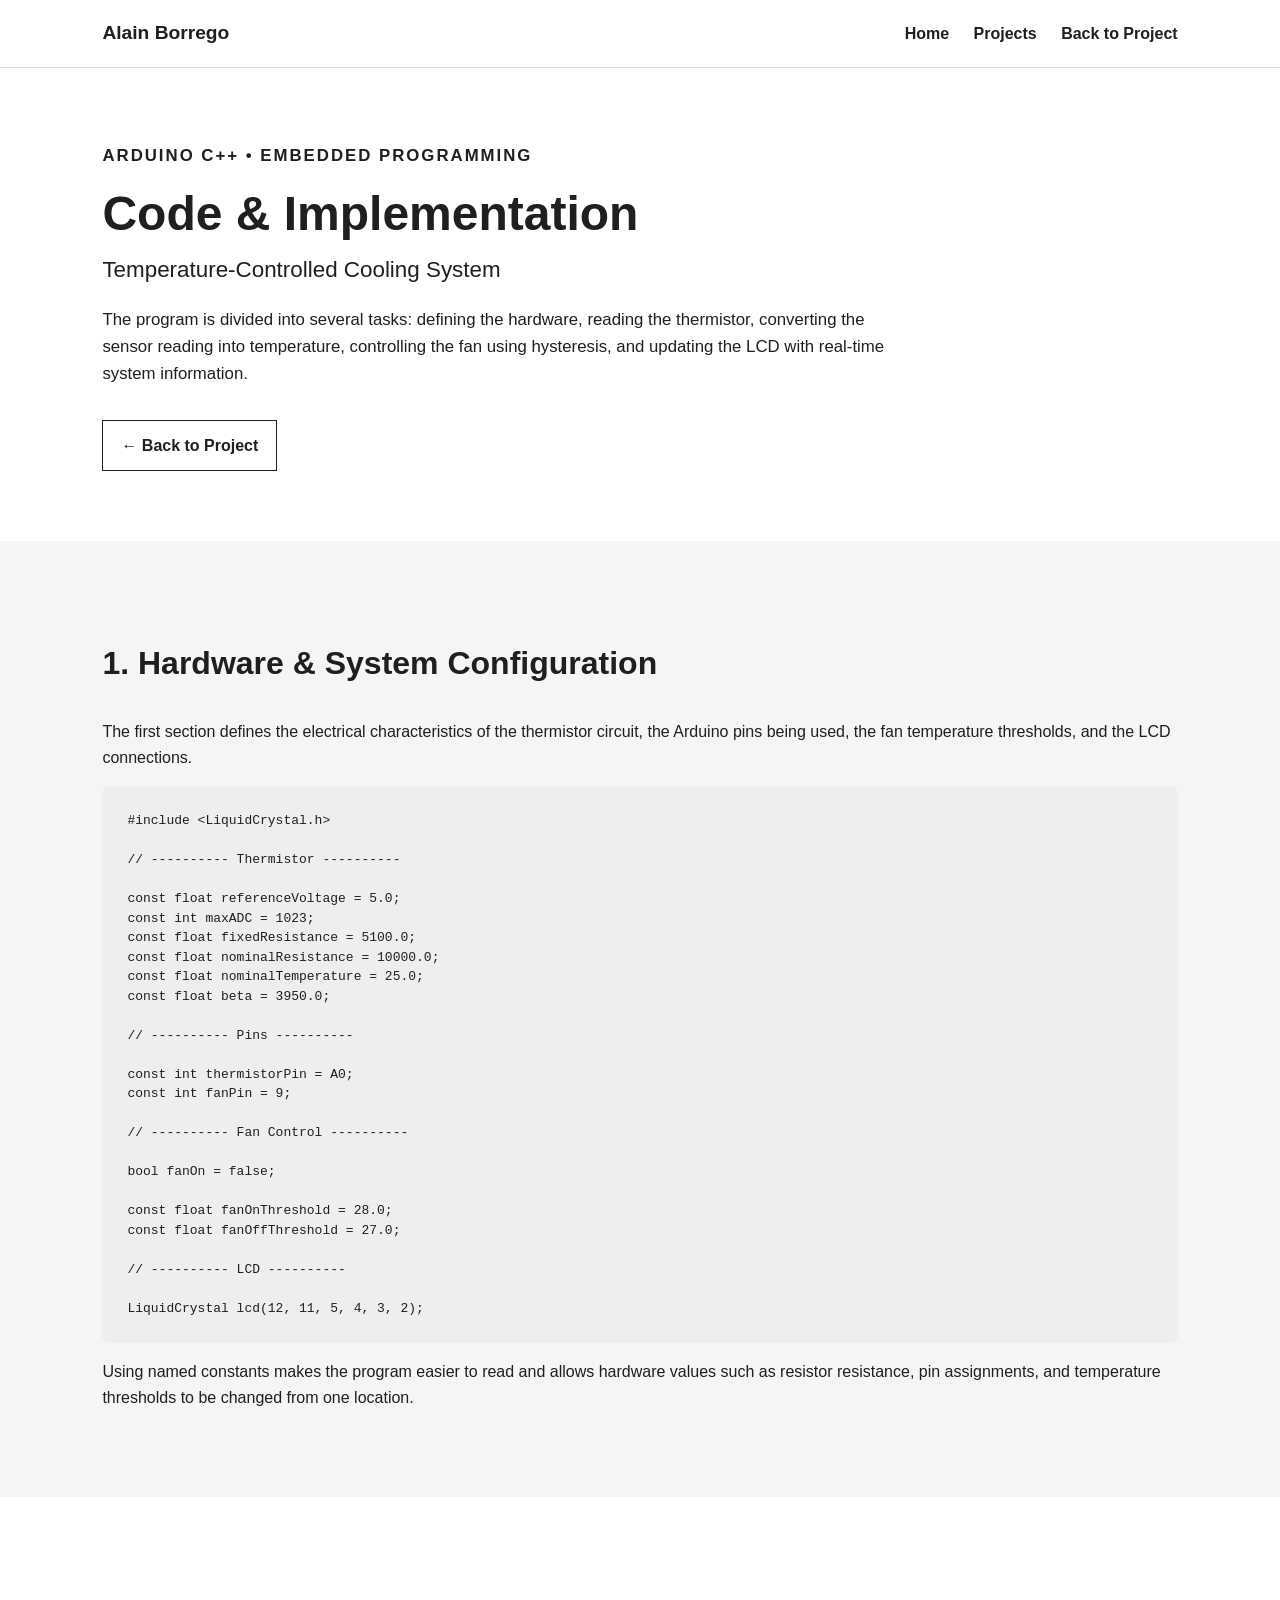
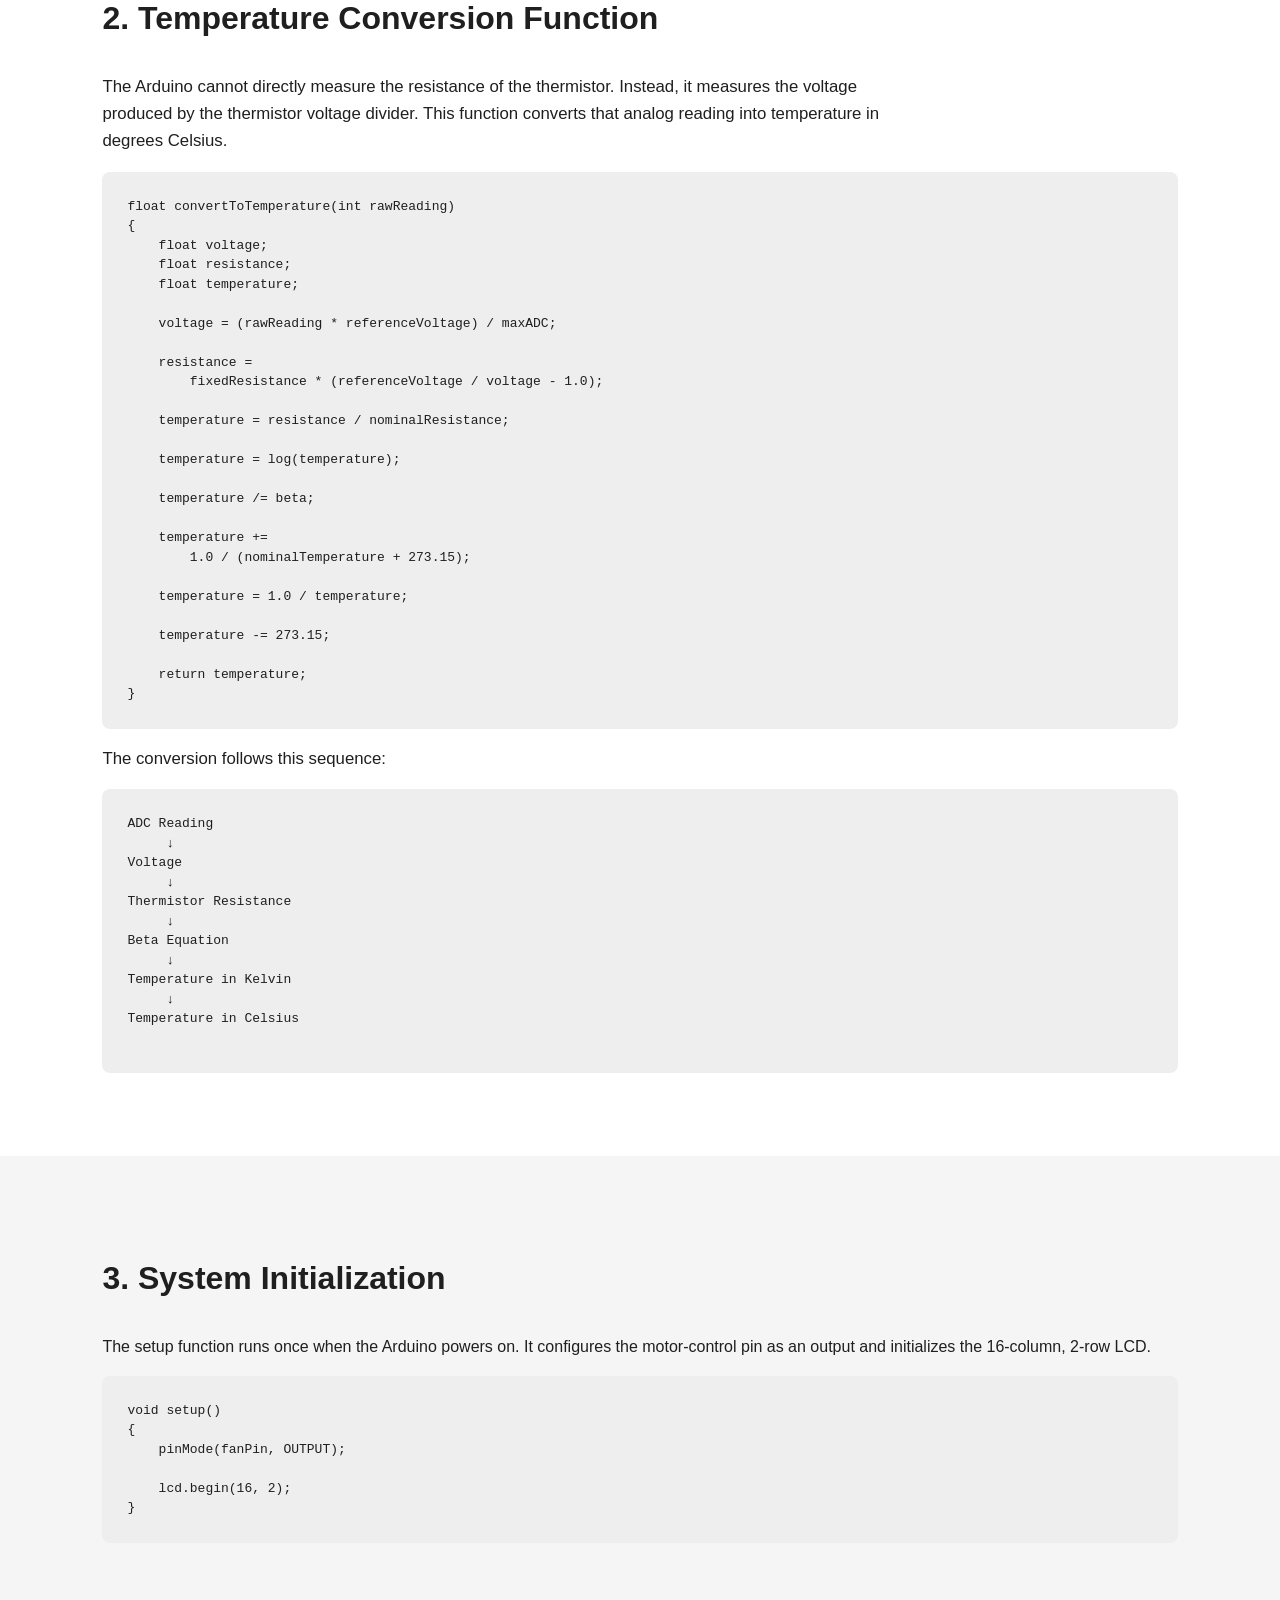
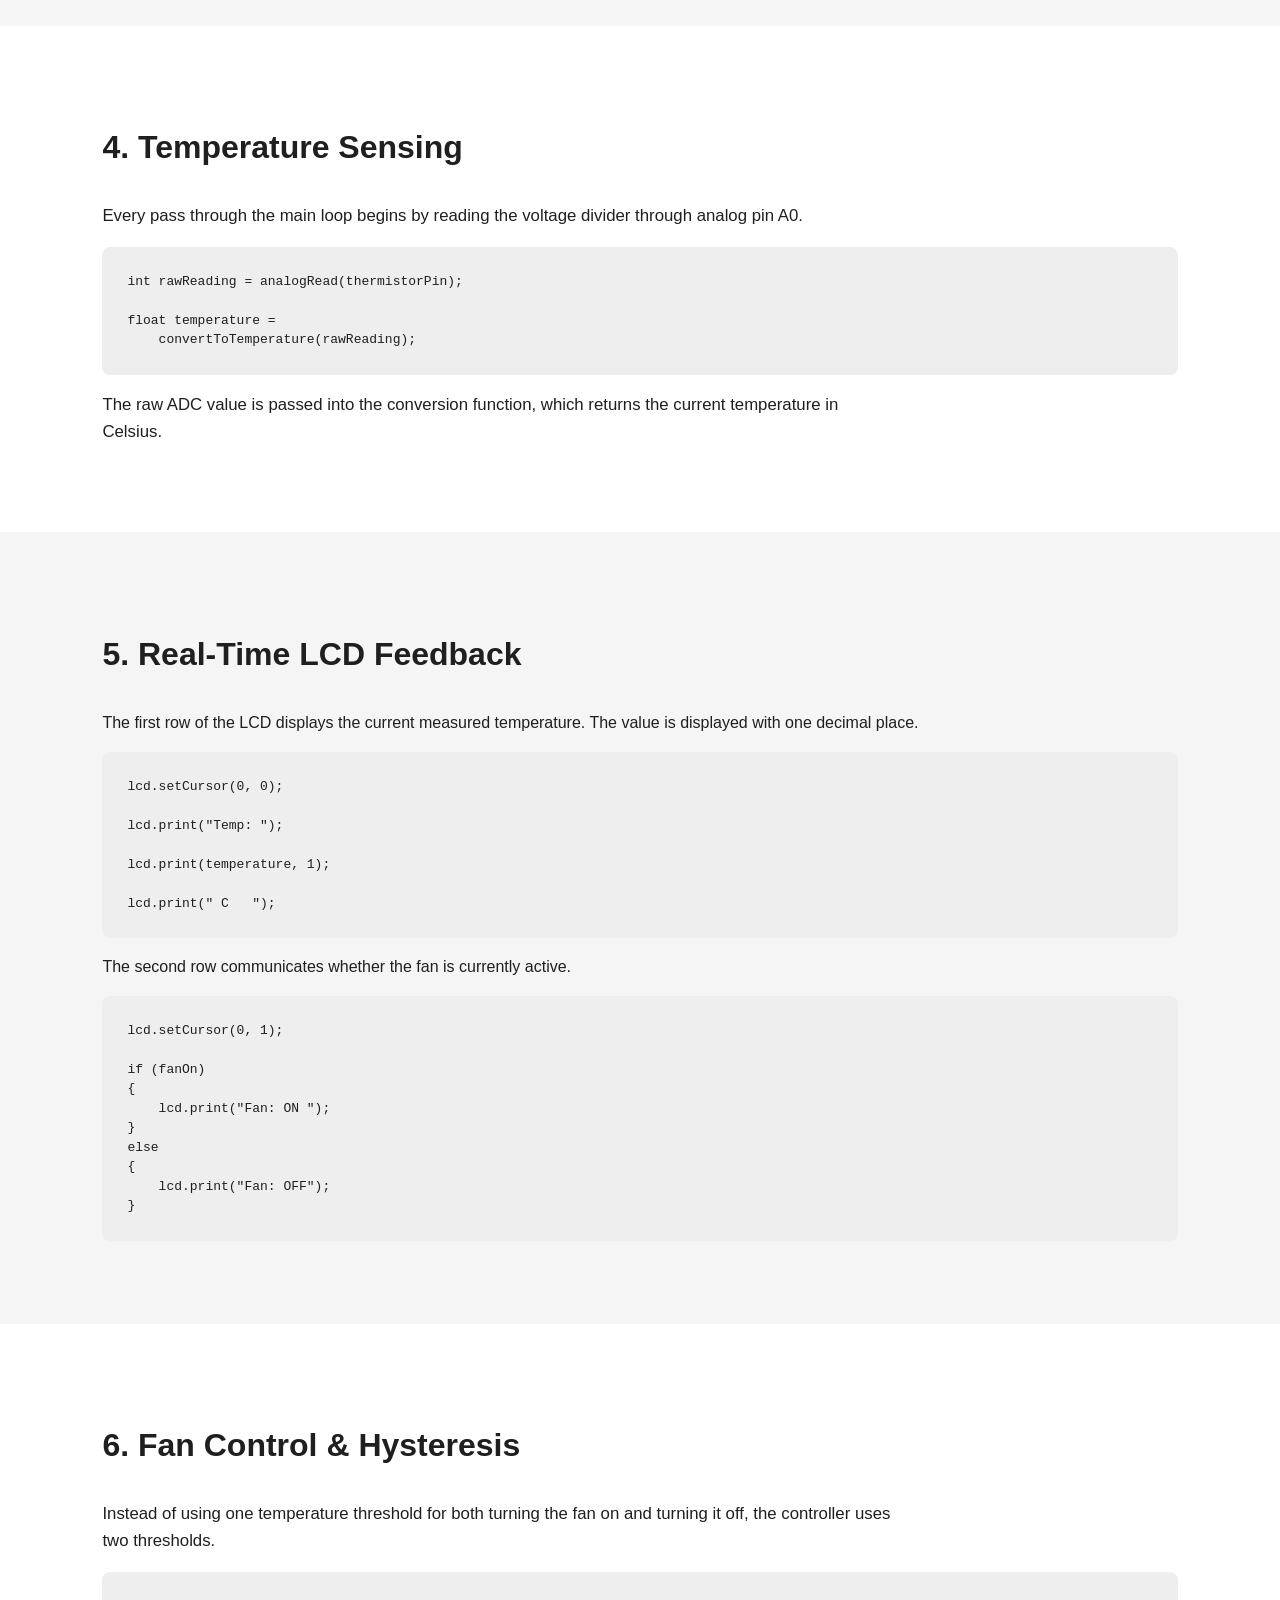
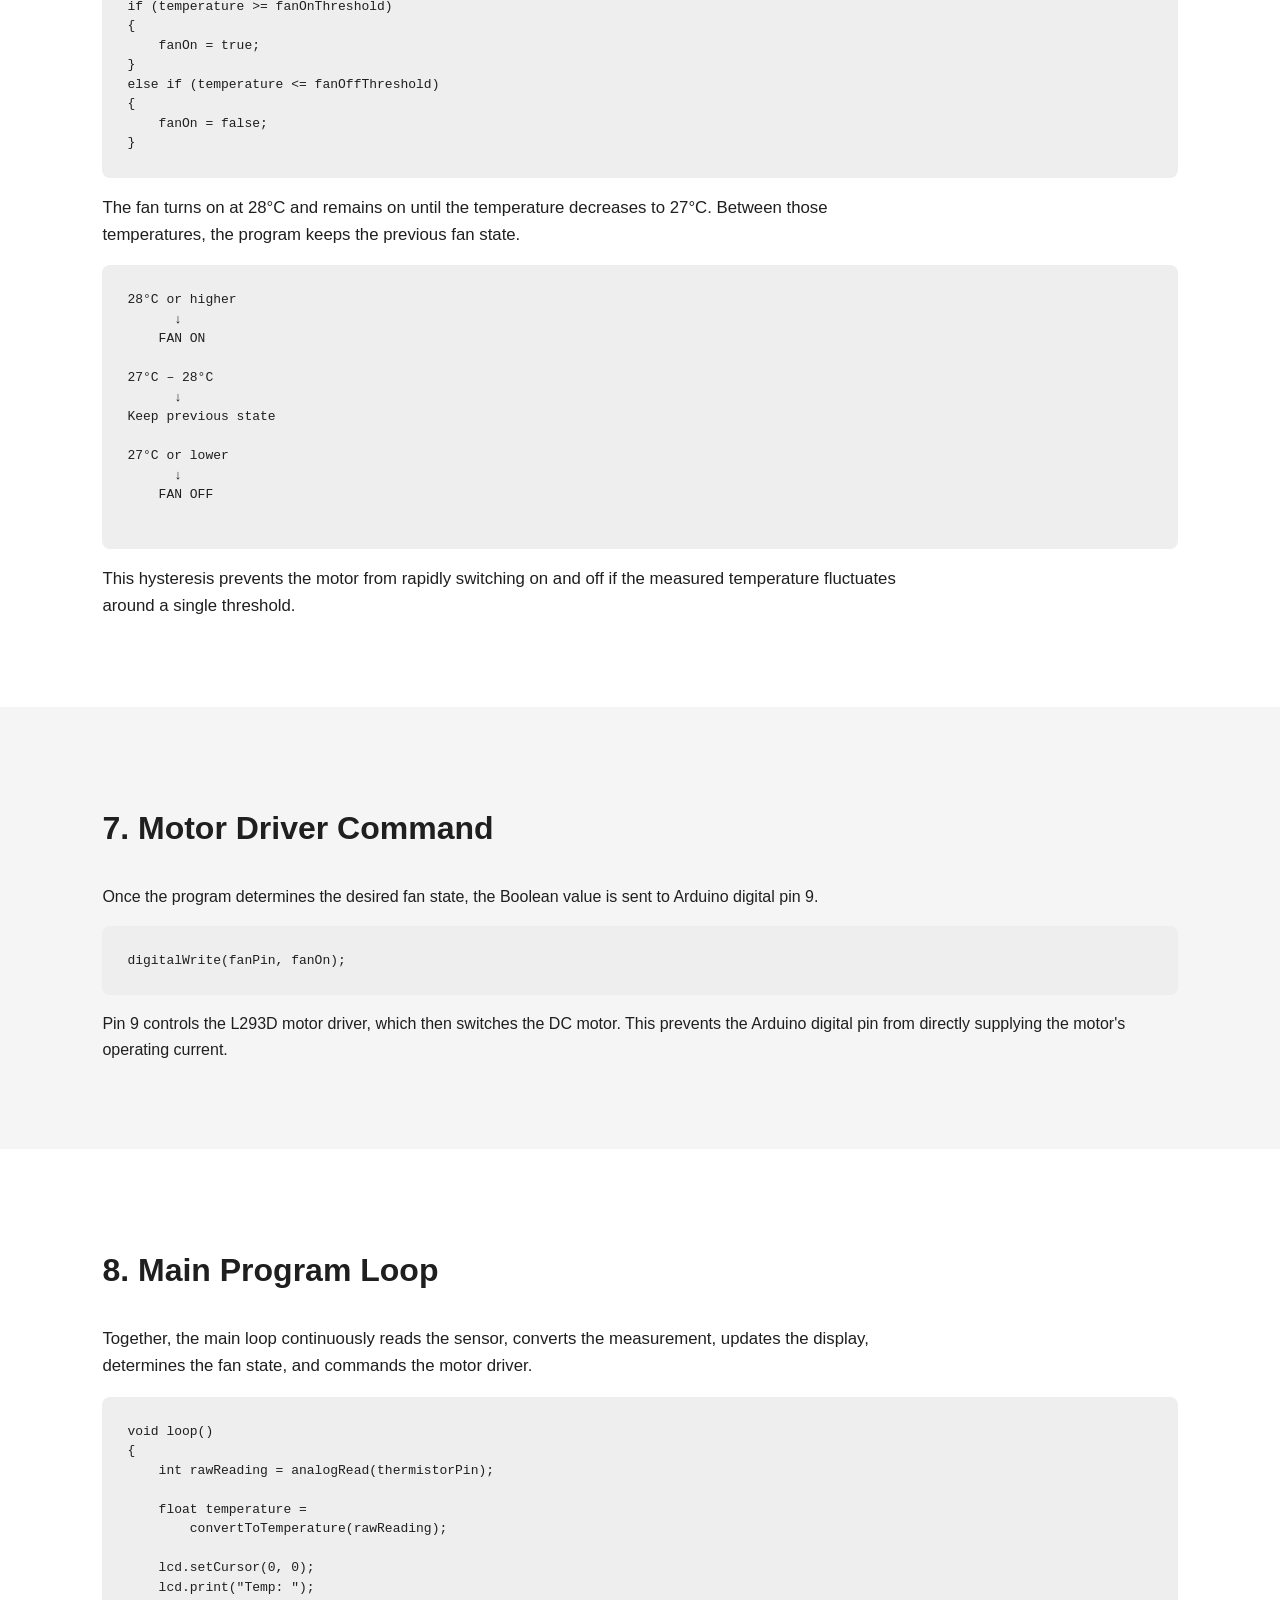
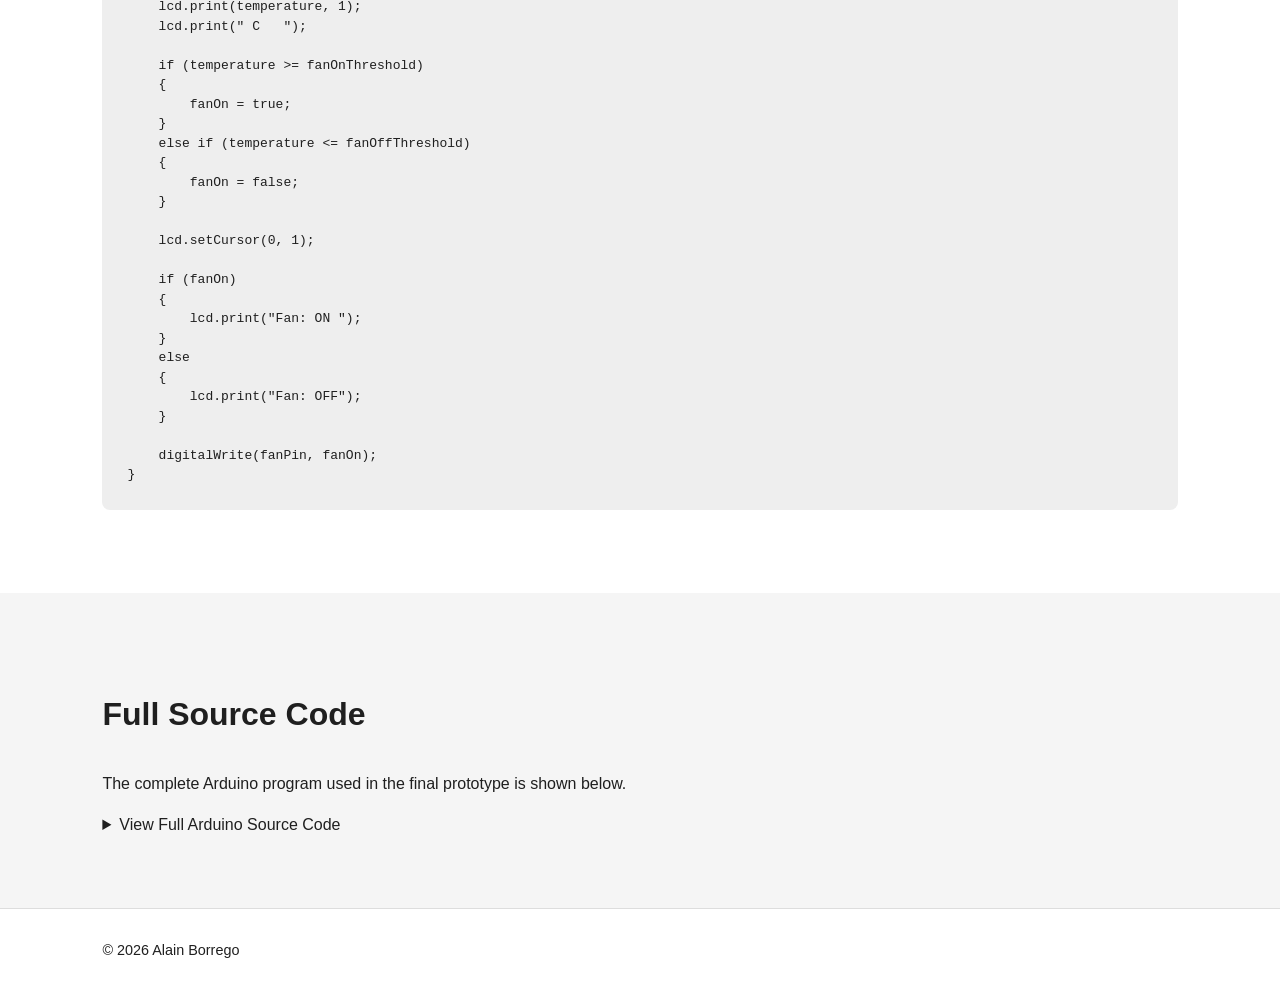
==== temperature-control-code.html @ 7221562a "Create temperature-control-code.html" ====
<!DOCTYPE html>
<html lang="en">

<head>
    <meta charset="UTF-8">
    <meta name="viewport" content="width=device-width, initial-scale=1.0">

    <title>Temperature Control Code | Alain Borrego</title>

    <link rel="stylesheet" href="style.css">
</head>

<body>

    <header>

        <h1>Alain Borrego</h1>

        <nav>
            <a href="index.html">Home</a>
            <a href="index.html#projects">Projects</a>
            <a href="temperature-control.html">Back to Project</a>
        </nav>

    </header>


    <section class="project-cover">

        <div class="cover-content">

            <p class="eyebrow">
                Arduino C++ • Embedded Programming
            </p>

            <h1>
                Code & Implementation
            </h1>

            <h2>
                Temperature-Controlled Cooling System
            </h2>

            <p>
                The program is divided into several tasks: defining the hardware,
                reading the thermistor, converting the sensor reading into temperature,
                controlling the fan using hysteresis, and updating the LCD with real-time
                system information.
            </p>

            <a class="button" href="temperature-control.html">
                ← Back to Project
            </a>

        </div>

    </section>


    <!-- HARDWARE CONFIGURATION -->

    <section>

        <h2>1. Hardware & System Configuration</h2>

        <p>
            The first section defines the electrical characteristics of the thermistor
            circuit, the Arduino pins being used, the fan temperature thresholds, and
            the LCD connections.
        </p>

        <pre><code>#include &lt;LiquidCrystal.h&gt;

// ---------- Thermistor ----------

const float referenceVoltage = 5.0;
const int maxADC = 1023;
const float fixedResistance = 5100.0;
const float nominalResistance = 10000.0;
const float nominalTemperature = 25.0;
const float beta = 3950.0;

// ---------- Pins ----------

const int thermistorPin = A0;
const int fanPin = 9;

// ---------- Fan Control ----------

bool fanOn = false;

const float fanOnThreshold = 28.0;
const float fanOffThreshold = 27.0;

// ---------- LCD ----------

LiquidCrystal lcd(12, 11, 5, 4, 3, 2);</code></pre>

        <p>
            Using named constants makes the program easier to read and allows hardware
            values such as resistor resistance, pin assignments, and temperature
            thresholds to be changed from one location.
        </p>

    </section>


    <!-- TEMPERATURE FUNCTION -->

    <section class="about">

        <h2>2. Temperature Conversion Function</h2>

        <p>
            The Arduino cannot directly measure the resistance of the thermistor.
            Instead, it measures the voltage produced by the thermistor voltage divider.
            This function converts that analog reading into temperature in degrees Celsius.
        </p>

        <pre><code>float convertToTemperature(int rawReading)
{
    float voltage;
    float resistance;
    float temperature;

    voltage = (rawReading * referenceVoltage) / maxADC;

    resistance =
        fixedResistance * (referenceVoltage / voltage - 1.0);

    temperature = resistance / nominalResistance;

    temperature = log(temperature);

    temperature /= beta;

    temperature +=
        1.0 / (nominalTemperature + 273.15);

    temperature = 1.0 / temperature;

    temperature -= 273.15;

    return temperature;
}</code></pre>

        <p>
            The conversion follows this sequence:
        </p>

        <pre>
ADC Reading
     ↓
Voltage
     ↓
Thermistor Resistance
     ↓
Beta Equation
     ↓
Temperature in Kelvin
     ↓
Temperature in Celsius
        </pre>

    </section>


    <!-- SETUP -->

    <section>

        <h2>3. System Initialization</h2>

        <p>
            The setup function runs once when the Arduino powers on. It configures
            the motor-control pin as an output and initializes the 16-column,
            2-row LCD.
        </p>

        <pre><code>void setup()
{
    pinMode(fanPin, OUTPUT);

    lcd.begin(16, 2);
}</code></pre>

    </section>


    <!-- SENSOR READING -->

    <section class="about">

        <h2>4. Temperature Sensing</h2>

        <p>
            Every pass through the main loop begins by reading the voltage divider
            through analog pin A0.
        </p>

        <pre><code>int rawReading = analogRead(thermistorPin);

float temperature =
    convertToTemperature(rawReading);</code></pre>

        <p>
            The raw ADC value is passed into the conversion function, which returns
            the current temperature in Celsius.
        </p>

    </section>


    <!-- LCD -->

    <section>

        <h2>5. Real-Time LCD Feedback</h2>

        <p>
            The first row of the LCD displays the current measured temperature.
            The value is displayed with one decimal place.
        </p>

        <pre><code>lcd.setCursor(0, 0);

lcd.print("Temp: ");

lcd.print(temperature, 1);

lcd.print(" C   ");</code></pre>

        <p>
            The second row communicates whether the fan is currently active.
        </p>

        <pre><code>lcd.setCursor(0, 1);

if (fanOn)
{
    lcd.print("Fan: ON ");
}
else
{
    lcd.print("Fan: OFF");
}</code></pre>

    </section>


    <!-- HYSTERESIS -->

    <section class="about">

        <h2>6. Fan Control & Hysteresis</h2>

        <p>
            Instead of using one temperature threshold for both turning the fan on
            and turning it off, the controller uses two thresholds.
        </p>

        <pre><code>if (temperature &gt;= fanOnThreshold)
{
    fanOn = true;
}
else if (temperature &lt;= fanOffThreshold)
{
    fanOn = false;
}</code></pre>

        <p>
            The fan turns on at 28°C and remains on until the temperature decreases
            to 27°C. Between those temperatures, the program keeps the previous fan
            state.
        </p>

        <pre>
28°C or higher
      ↓
    FAN ON

27°C – 28°C
      ↓
Keep previous state

27°C or lower
      ↓
    FAN OFF
        </pre>

        <p>
            This hysteresis prevents the motor from rapidly switching on and off if
            the measured temperature fluctuates around a single threshold.
        </p>

    </section>


    <!-- MOTOR OUTPUT -->

    <section>

        <h2>7. Motor Driver Command</h2>

        <p>
            Once the program determines the desired fan state, the Boolean value
            is sent to Arduino digital pin 9.
        </p>

        <pre><code>digitalWrite(fanPin, fanOn);</code></pre>

        <p>
            Pin 9 controls the L293D motor driver, which then switches the DC motor.
            This prevents the Arduino digital pin from directly supplying the motor's
            operating current.
        </p>

    </section>


    <!-- MAIN LOOP -->

    <section class="about">

        <h2>8. Main Program Loop</h2>

        <p>
            Together, the main loop continuously reads the sensor, converts the
            measurement, updates the display, determines the fan state, and commands
            the motor driver.
        </p>

        <pre><code>void loop()
{
    int rawReading = analogRead(thermistorPin);

    float temperature =
        convertToTemperature(rawReading);

    lcd.setCursor(0, 0);
    lcd.print("Temp: ");
    lcd.print(temperature, 1);
    lcd.print(" C   ");

    if (temperature &gt;= fanOnThreshold)
    {
        fanOn = true;
    }
    else if (temperature &lt;= fanOffThreshold)
    {
        fanOn = false;
    }

    lcd.setCursor(0, 1);

    if (fanOn)
    {
        lcd.print("Fan: ON ");
    }
    else
    {
        lcd.print("Fan: OFF");
    }

    digitalWrite(fanPin, fanOn);
}</code></pre>

    </section>


    <!-- FULL CODE -->

    <section>

        <h2>Full Source Code</h2>

        <p>
            The complete Arduino program used in the final prototype is shown below.
        </p>

        <details>

            <summary>
                View Full Arduino Source Code
            </summary>

            <pre><code>#include &lt;LiquidCrystal.h&gt;

// ---------- Thermistor ----------

const float referenceVoltage = 5.0;
const int maxADC = 1023;
const float fixedResistance = 5100.0;
const float nominalResistance = 10000.0;
const float nominalTemperature = 25.0;
const float beta = 3950.0;

// ---------- Pins ----------

const int thermistorPin = A0;
const int fanPin = 9;

// ---------- Fan Control ----------

bool fanOn = false;

const float fanOnThreshold = 28.0;
const float fanOffThreshold = 27.0;

// ---------- LCD ----------

LiquidCrystal lcd(12, 11, 5, 4, 3, 2);


// Convert thermistor reading to Celsius

float convertToTemperature(int rawReading)
{
    float voltage;
    float resistance;
    float temperature;

    // ADC reading -> voltage

    voltage =
        (rawReading * referenceVoltage) / maxADC;

    // Voltage -> thermistor resistance

    resistance =
        fixedResistance *
        (referenceVoltage / voltage - 1.0);

    // Thermistor resistance -> temperature

    temperature =
        resistance / nominalResistance;

    temperature = log(temperature);

    temperature /= beta;

    temperature +=
        1.0 /
        (nominalTemperature + 273.15);

    temperature =
        1.0 / temperature;

    temperature -= 273.15;

    return temperature;
}


void setup()
{
    pinMode(fanPin, OUTPUT);

    // 16 columns, 2 rows

    lcd.begin(16, 2);
}


void loop()
{
    // Read thermistor

    int rawReading =
        analogRead(thermistorPin);

    // Convert reading to Celsius

    float temperature =
        convertToTemperature(rawReading);

    // Display temperature

    lcd.setCursor(0, 0);

    lcd.print("Temp: ");

    lcd.print(temperature, 1);

    lcd.print(" C   ");

    // Fan control with hysteresis

    if (temperature &gt;= fanOnThreshold)
    {
        fanOn = true;
    }

    else if (temperature &lt;= fanOffThreshold)
    {
        fanOn = false;
    }

    // Display fan status

    lcd.setCursor(0, 1);

    if (fanOn)
    {
        lcd.print("Fan: ON ");
    }

    else
    {
        lcd.print("Fan: OFF");
    }

    // Actually control the fan

    digitalWrite(fanPin, fanOn);
}</code></pre>

        </details>

    </section>


    <footer>
        © 2026 Alain Borrego
    </footer>

</body>

</html>
---- style.css ----
* {
    box-sizing: border-box;
}

html {
    scroll-behavior: smooth;
}

body {
    margin: 0;
    font-family: Arial, Helvetica, sans-serif;
    background: #f5f5f5;
    color: #1f1f1f;
    line-height: 1.6;
}


/* HEADER */

header {
    background: white;
    border-bottom: 1px solid #ddd;
    padding: 18px 8%;
    display: flex;
    justify-content: space-between;
    align-items: center;
    position: sticky;
    top: 0;
    z-index: 100;
}

header h1 {
    margin: 0;
    font-size: 1.2rem;
}

nav a {
    margin-left: 20px;
    text-decoration: none;
    color: #1f1f1f;
    font-weight: 600;
}

nav a:hover {
    text-decoration: underline;
}


/* HOMEPAGE HERO */

.hero {
    min-height: 70vh;
    display: flex;
    align-items: center;
    padding: 80px 8%;
    background: white;
}

.hero-content {
    max-width: 750px;
}

.eyebrow {
    text-transform: uppercase;
    letter-spacing: 2px;
    font-size: 0.85rem;
    font-weight: 700;
}

.hero h2 {
    font-size: 3.2rem;
    margin: 10px 0;
}

.hero h3 {
    font-size: 1.5rem;
    margin: 0 0 20px;
    font-weight: 500;
}

.hero p {
    font-size: 1.1rem;
    max-width: 650px;
}


/* BUTTONS */

.button {
    display: inline-block;
    margin-top: 15px;
    margin-right: 10px;
    padding: 12px 18px;
    border: 1px solid #1f1f1f;
    text-decoration: none;
    color: #1f1f1f;
    font-weight: 700;
}

.button:hover {
    background: #1f1f1f;
    color: white;
}


/* GENERAL SECTIONS */

section {
    padding: 70px 8%;
}

section h2 {
    font-size: 2rem;
    margin-bottom: 30px;
}


/* PROJECT CARDS */

.projects-grid {
    display: grid;
    grid-template-columns: repeat(3, 1fr);
    gap: 25px;
}

.project-card {
    background: white;
    border: 1px solid #ddd;
    padding: 25px;
    min-height: 310px;
    display: flex;
    flex-direction: column;
}

.project-card h3 {
    margin-top: 0;
    font-size: 1.35rem;
}

.project-card p {
    flex-grow: 1;
}

.project-card .tech {
    font-size: 0.9rem;
    font-weight: 700;
    margin-top: 15px;
}

.project-card a {
    margin-top: 15px;
    text-decoration: none;
    font-weight: 700;
    color: #1f1f1f;
}

.project-card a:hover {
    text-decoration: underline;
}


/* ABOUT */

.about {
    background: white;
}

.about p {
    max-width: 800px;
    font-size: 1.05rem;
}


/* CONTACT */

.contact-links a {
    margin-right: 18px;
    text-decoration: none;
    color: #1f1f1f;
    font-weight: 700;
}


/* PROJECT COVER */

.project-cover {
    background: white;
    padding: 40px 8% 70px;
}

.cover-image {
    width: 100%;
    height: auto;
    max-height: 600px;
    object-fit: contain;
    border-radius: 10px;
    display: block;
}

.cover-content {
    max-width: 900px;
    margin-top: 35px;
}

.cover-content h1 {
    font-size: 3rem;
    line-height: 1.15;
    margin: 10px 0;
}

.cover-content h2 {
    font-size: 1.4rem;
    font-weight: 500;
    margin-top: 0;
    margin-bottom: 20px;
}

.cover-content p {
    font-size: 1.05rem;
    max-width: 800px;
}


/* CODE / DIAGRAM BLOCKS */

pre {
    background: #eeeeee;
    padding: 25px;
    overflow-x: auto;
    border-radius: 8px;
    line-height: 1.5;
}


/* PROJECT ACTIONS */

.project-actions {
    margin-top: 25px;
}


/* PROJECT VIDEO */

.project-video {
    width: 100%;
    max-width: 800px;
    display: block;
    margin-top: 25px;
    border-radius: 8px;
}


/* FOOTER */

footer {
    padding: 30px 8%;
    border-top: 1px solid #ddd;
    background: white;
    font-size: 0.9rem;
}


/* MOBILE */

@media (max-width: 900px) {

    .projects-grid {
        grid-template-columns: 1fr;
    }

    .hero {
        min-height: auto;
        padding-top: 60px;
        padding-bottom: 60px;
    }

    .hero h2 {
        font-size: 2.4rem;
    }

    header {
        flex-direction: column;
        align-items: flex-start;
    }

    nav {
        margin-top: 10px;
    }

    nav a {
        margin-left: 0;
        margin-right: 15px;
    }

    .cover-content h1 {
        font-size: 2.3rem;
    }
}
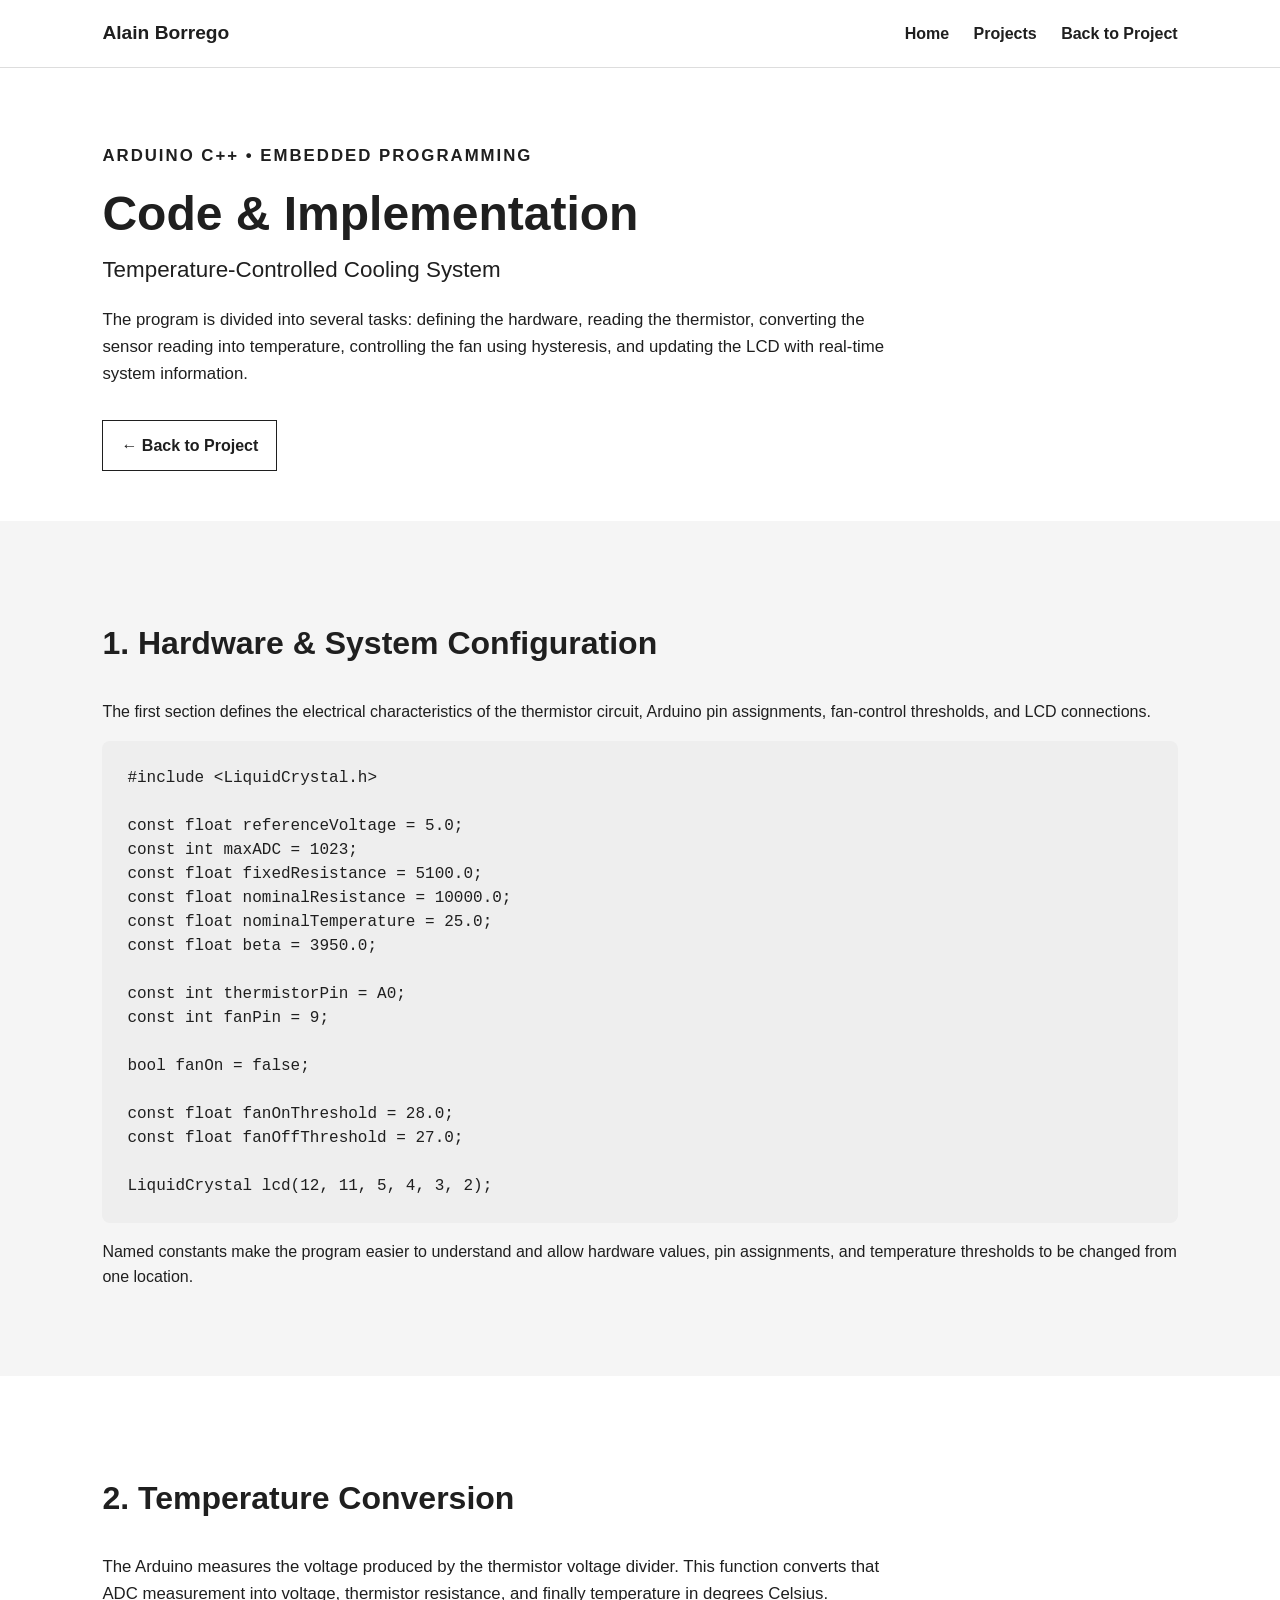
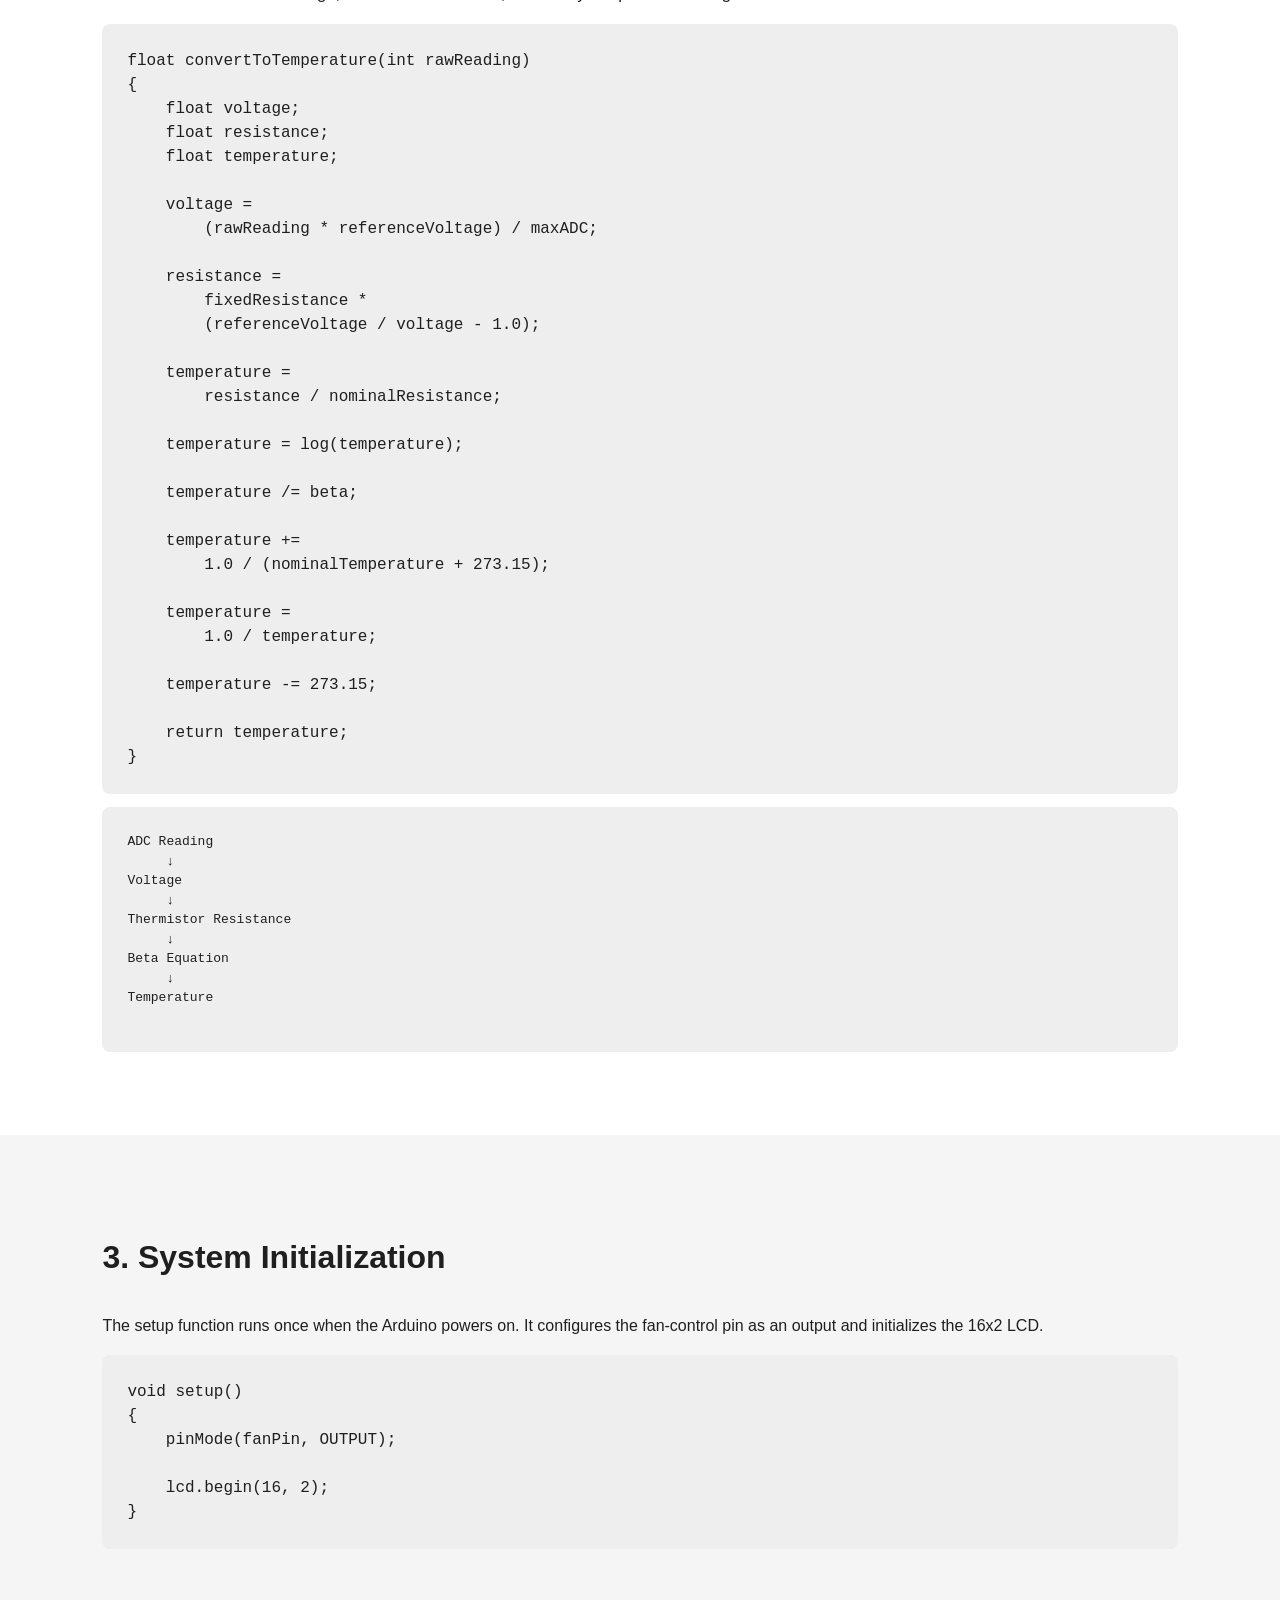
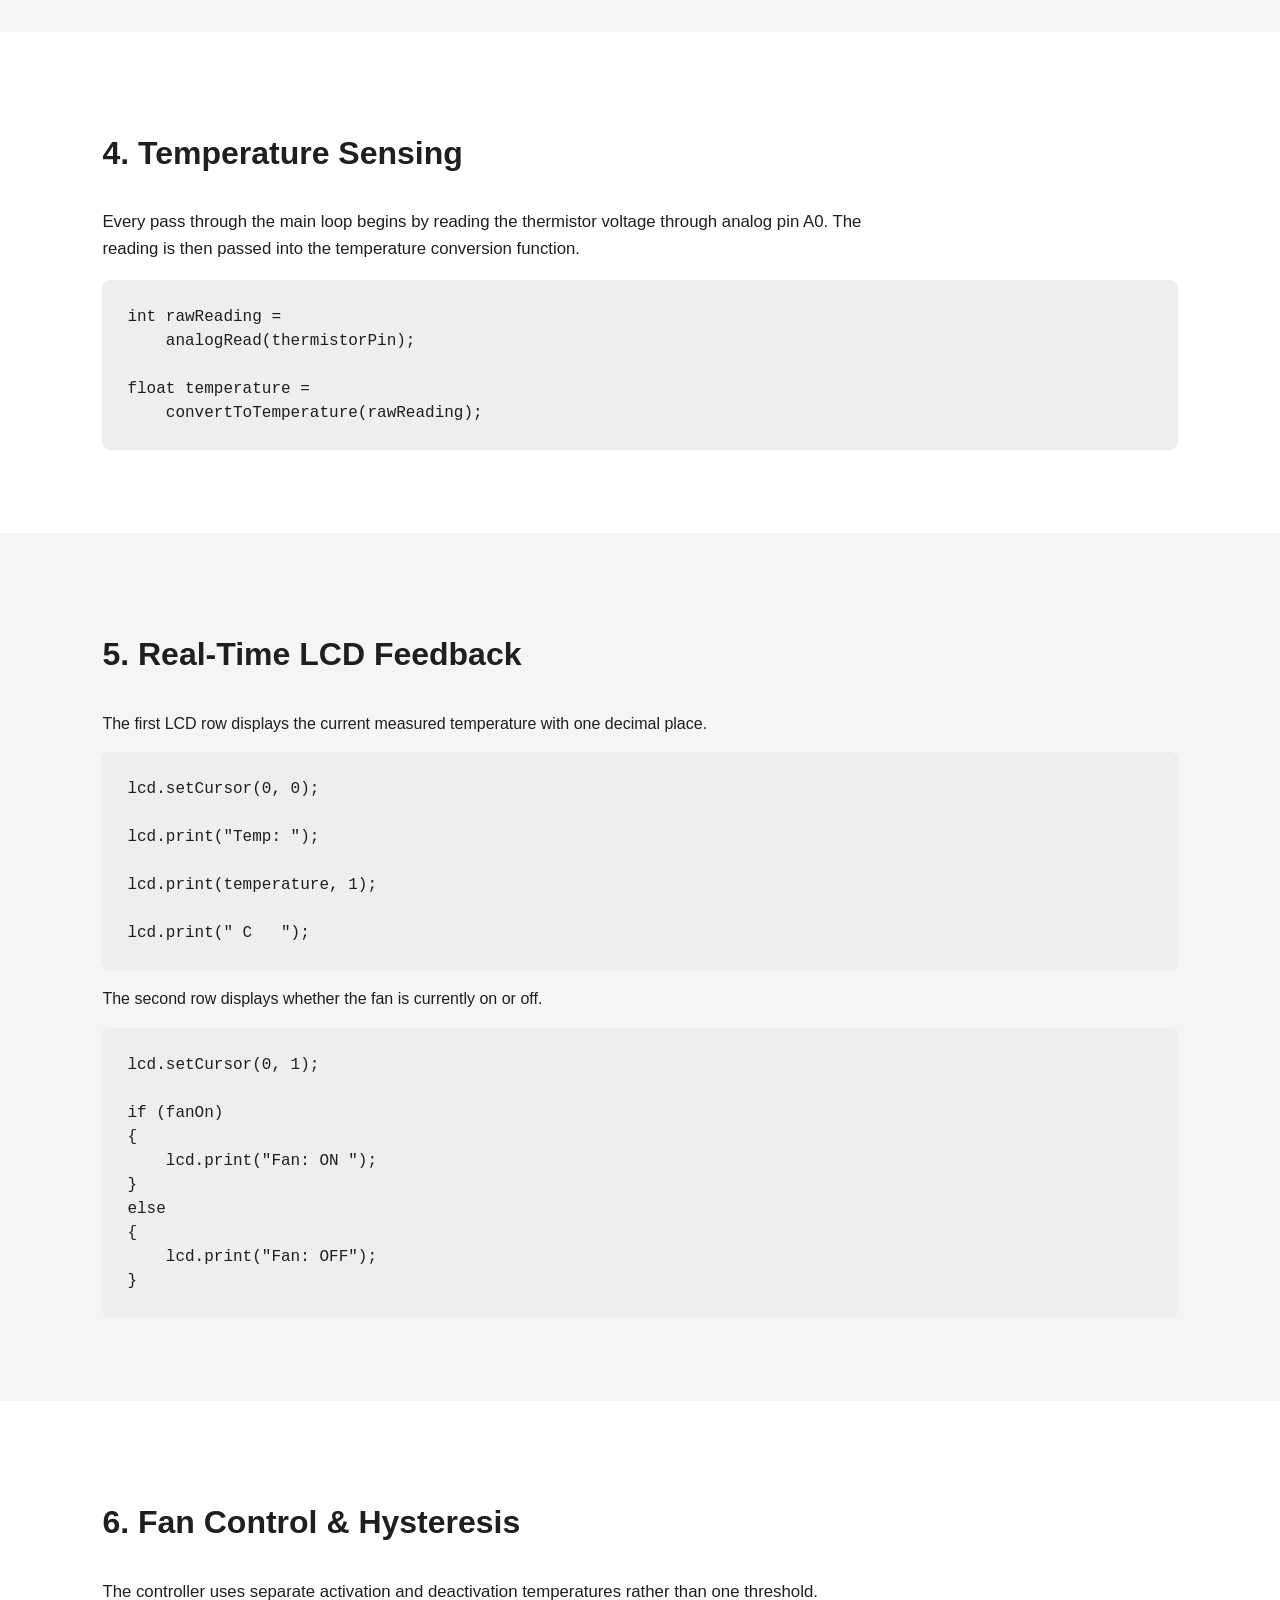
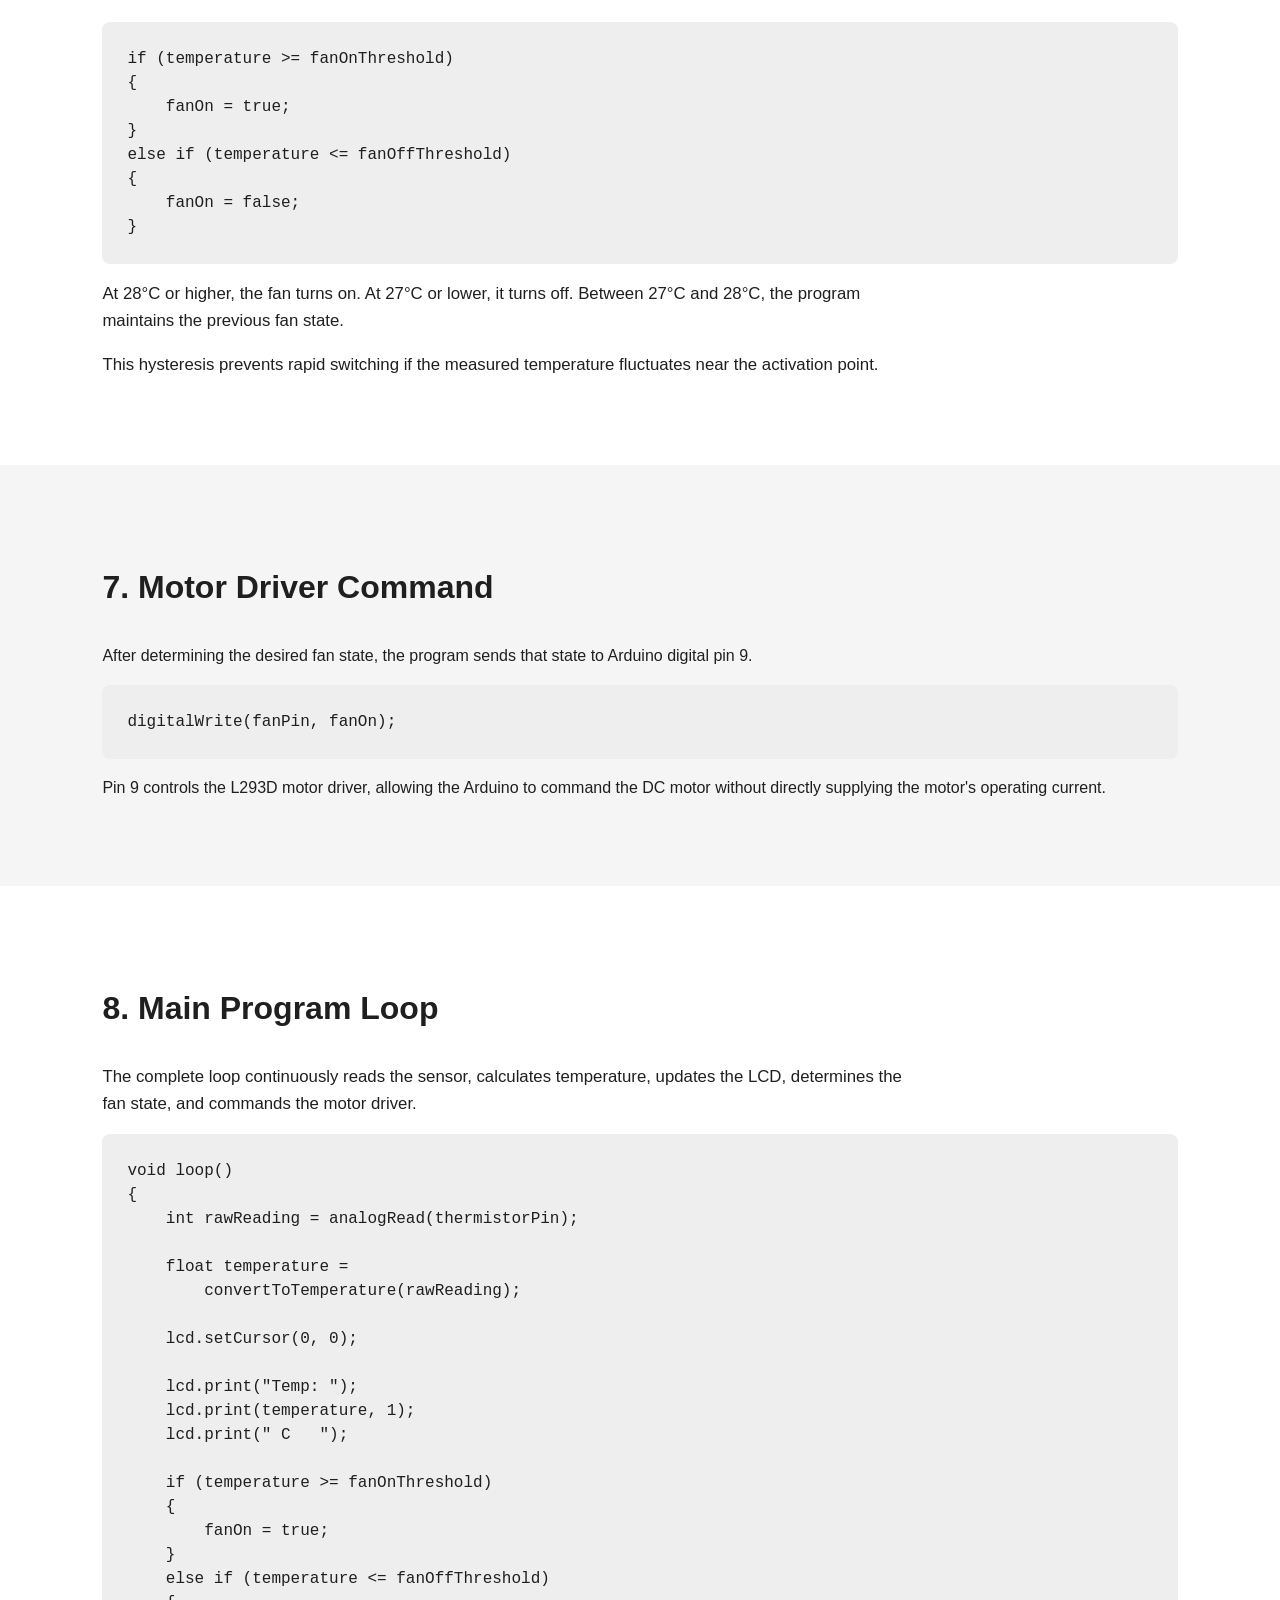
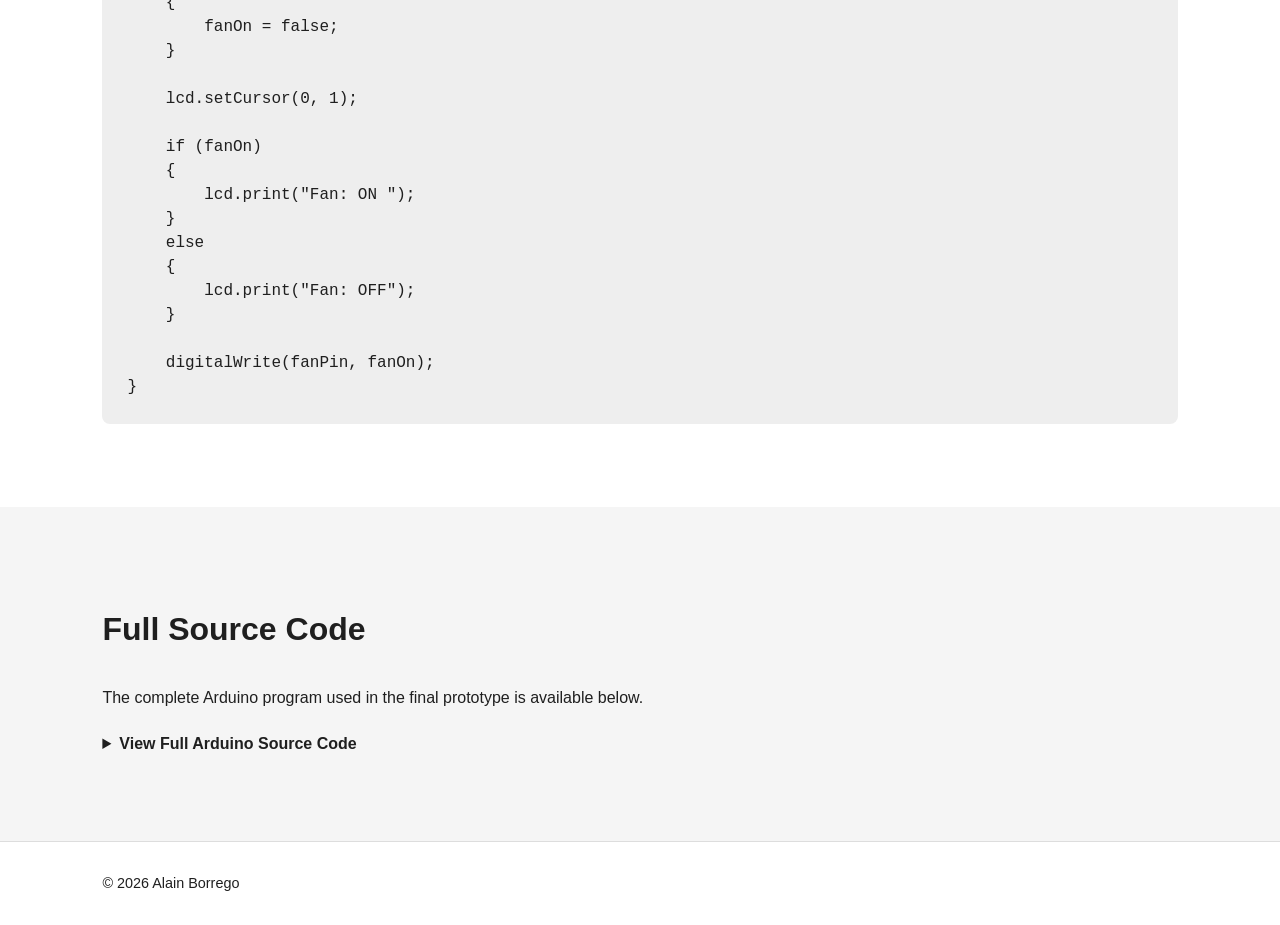
==== commit 68df74c7: "Update temperature-control-code.html" ====
--- a/temperature-control-code.html
+++ b/temperature-control-code.html
@@ -25,6 +25,8 @@
     </header>
 
 
+    <!-- INTRO -->
+
     <section class="project-cover">
 
         <div class="cover-content">
@@ -33,9 +35,7 @@
                 Arduino C++ • Embedded Programming
             </p>
 
-            <h1>
-                Code & Implementation
-            </h1>
+            <h1>Code & Implementation</h1>
 
             <h2>
                 Temperature-Controlled Cooling System
@@ -44,8 +44,8 @@
             <p>
                 The program is divided into several tasks: defining the hardware,
                 reading the thermistor, converting the sensor reading into temperature,
-                controlling the fan using hysteresis, and updating the LCD with real-time
-                system information.
+                controlling the fan using hysteresis, and updating the LCD with
+                real-time system information.
             </p>
 
             <a class="button" href="temperature-control.html">
@@ -57,7 +57,7 @@
     </section>
 
 
-    <!-- HARDWARE CONFIGURATION -->
+    <!-- CONFIGURATION -->
 
     <section>
 
@@ -65,13 +65,10 @@
 
         <p>
             The first section defines the electrical characteristics of the thermistor
-            circuit, the Arduino pins being used, the fan temperature thresholds, and
-            the LCD connections.
+            circuit, Arduino pin assignments, fan-control thresholds, and LCD connections.
         </p>
 
         <pre><code>#include &lt;LiquidCrystal.h&gt;
-
-// ---------- Thermistor ----------
 
 const float referenceVoltage = 5.0;
 const int maxADC = 1023;
@@ -80,41 +77,35 @@
 const float nominalTemperature = 25.0;
 const float beta = 3950.0;
 
-// ---------- Pins ----------
-
 const int thermistorPin = A0;
 const int fanPin = 9;
 
-// ---------- Fan Control ----------
-
 bool fanOn = false;
 
 const float fanOnThreshold = 28.0;
 const float fanOffThreshold = 27.0;
 
-// ---------- LCD ----------
-
 LiquidCrystal lcd(12, 11, 5, 4, 3, 2);</code></pre>
 
         <p>
-            Using named constants makes the program easier to read and allows hardware
-            values such as resistor resistance, pin assignments, and temperature
-            thresholds to be changed from one location.
-        </p>
-
-    </section>
-
-
-    <!-- TEMPERATURE FUNCTION -->
+            Named constants make the program easier to understand and allow hardware
+            values, pin assignments, and temperature thresholds to be changed from
+            one location.
+        </p>
+
+    </section>
+
+
+    <!-- TEMPERATURE CONVERSION -->
 
     <section class="about">
 
-        <h2>2. Temperature Conversion Function</h2>
-
-        <p>
-            The Arduino cannot directly measure the resistance of the thermistor.
-            Instead, it measures the voltage produced by the thermistor voltage divider.
-            This function converts that analog reading into temperature in degrees Celsius.
+        <h2>2. Temperature Conversion</h2>
+
+        <p>
+            The Arduino measures the voltage produced by the thermistor voltage divider.
+            This function converts that ADC measurement into voltage, thermistor
+            resistance, and finally temperature in degrees Celsius.
         </p>
 
         <pre><code>float convertToTemperature(int rawReading)
@@ -123,12 +114,15 @@
     float resistance;
     float temperature;
 
-    voltage = (rawReading * referenceVoltage) / maxADC;
+    voltage =
+        (rawReading * referenceVoltage) / maxADC;
 
     resistance =
-        fixedResistance * (referenceVoltage / voltage - 1.0);
-
-    temperature = resistance / nominalResistance;
+        fixedResistance *
+        (referenceVoltage / voltage - 1.0);
+
+    temperature =
+        resistance / nominalResistance;
 
     temperature = log(temperature);
 
@@ -137,16 +131,13 @@
     temperature +=
         1.0 / (nominalTemperature + 273.15);
 
-    temperature = 1.0 / temperature;
+    temperature =
+        1.0 / temperature;
 
     temperature -= 273.15;
 
     return temperature;
 }</code></pre>
-
-        <p>
-            The conversion follows this sequence:
-        </p>
 
         <pre>
 ADC Reading
@@ -157,9 +148,7 @@
      ↓
 Beta Equation
      ↓
-Temperature in Kelvin
-     ↓
-Temperature in Celsius
+Temperature
         </pre>
 
     </section>
@@ -173,8 +162,7 @@
 
         <p>
             The setup function runs once when the Arduino powers on. It configures
-            the motor-control pin as an output and initializes the 16-column,
-            2-row LCD.
+            the fan-control pin as an output and initializes the 16x2 LCD.
         </p>
 
         <pre><code>void setup()
@@ -187,27 +175,24 @@
     </section>
 
 
-    <!-- SENSOR READING -->
+    <!-- SENSOR -->
 
     <section class="about">
 
         <h2>4. Temperature Sensing</h2>
 
         <p>
-            Every pass through the main loop begins by reading the voltage divider
-            through analog pin A0.
-        </p>
-
-        <pre><code>int rawReading = analogRead(thermistorPin);
+            Every pass through the main loop begins by reading the thermistor voltage
+            through analog pin A0. The reading is then passed into the temperature
+            conversion function.
+        </p>
+
+        <pre><code>int rawReading =
+    analogRead(thermistorPin);
 
 float temperature =
     convertToTemperature(rawReading);</code></pre>
 
-        <p>
-            The raw ADC value is passed into the conversion function, which returns
-            the current temperature in Celsius.
-        </p>
-
     </section>
 
 
@@ -218,8 +203,8 @@
         <h2>5. Real-Time LCD Feedback</h2>
 
         <p>
-            The first row of the LCD displays the current measured temperature.
-            The value is displayed with one decimal place.
+            The first LCD row displays the current measured temperature with
+            one decimal place.
         </p>
 
         <pre><code>lcd.setCursor(0, 0);
@@ -231,7 +216,7 @@
 lcd.print(" C   ");</code></pre>
 
         <p>
-            The second row communicates whether the fan is currently active.
+            The second row displays whether the fan is currently on or off.
         </p>
 
         <pre><code>lcd.setCursor(0, 1);
@@ -255,8 +240,8 @@
         <h2>6. Fan Control & Hysteresis</h2>
 
         <p>
-            Instead of using one temperature threshold for both turning the fan on
-            and turning it off, the controller uses two thresholds.
+            The controller uses separate activation and deactivation temperatures
+            rather than one threshold.
         </p>
 
         <pre><code>if (temperature &gt;= fanOnThreshold)
@@ -269,50 +254,34 @@
 }</code></pre>
 
         <p>
-            The fan turns on at 28°C and remains on until the temperature decreases
-            to 27°C. Between those temperatures, the program keeps the previous fan
-            state.
-        </p>
-
-        <pre>
-28°C or higher
-      ↓
-    FAN ON
-
-27°C – 28°C
-      ↓
-Keep previous state
-
-27°C or lower
-      ↓
-    FAN OFF
-        </pre>
-
-        <p>
-            This hysteresis prevents the motor from rapidly switching on and off if
-            the measured temperature fluctuates around a single threshold.
-        </p>
-
-    </section>
-
-
-    <!-- MOTOR OUTPUT -->
+            At 28°C or higher, the fan turns on. At 27°C or lower, it turns off.
+            Between 27°C and 28°C, the program maintains the previous fan state.
+        </p>
+
+        <p>
+            This hysteresis prevents rapid switching if the measured temperature
+            fluctuates near the activation point.
+        </p>
+
+    </section>
+
+
+    <!-- MOTOR -->
 
     <section>
 
         <h2>7. Motor Driver Command</h2>
 
         <p>
-            Once the program determines the desired fan state, the Boolean value
-            is sent to Arduino digital pin 9.
+            After determining the desired fan state, the program sends that state
+            to Arduino digital pin 9.
         </p>
 
         <pre><code>digitalWrite(fanPin, fanOn);</code></pre>
 
         <p>
-            Pin 9 controls the L293D motor driver, which then switches the DC motor.
-            This prevents the Arduino digital pin from directly supplying the motor's
-            operating current.
+            Pin 9 controls the L293D motor driver, allowing the Arduino to command
+            the DC motor without directly supplying the motor's operating current.
         </p>
 
     </section>
@@ -325,9 +294,8 @@
         <h2>8. Main Program Loop</h2>
 
         <p>
-            Together, the main loop continuously reads the sensor, converts the
-            measurement, updates the display, determines the fan state, and commands
-            the motor driver.
+            The complete loop continuously reads the sensor, calculates temperature,
+            updates the LCD, determines the fan state, and commands the motor driver.
         </p>
 
         <pre><code>void loop()
@@ -338,6 +306,7 @@
         convertToTemperature(rawReading);
 
     lcd.setCursor(0, 0);
+
     lcd.print("Temp: ");
     lcd.print(temperature, 1);
     lcd.print(" C   ");
@@ -368,14 +337,14 @@
     </section>
 
 
-    <!-- FULL CODE -->
+    <!-- FULL SOURCE -->
 
     <section>
 
         <h2>Full Source Code</h2>
 
         <p>
-            The complete Arduino program used in the final prototype is shown below.
+            The complete Arduino program used in the final prototype is available below.
         </p>
 
         <details>
@@ -441,8 +410,7 @@
     temperature /= beta;
 
     temperature +=
-        1.0 /
-        (nominalTemperature + 273.15);
+        1.0 / (nominalTemperature + 273.15);
 
     temperature =
         1.0 / temperature;
@@ -491,7 +459,6 @@
     {
         fanOn = true;
     }
-
     else if (temperature &lt;= fanOffThreshold)
     {
         fanOn = false;
@@ -505,7 +472,6 @@
     {
         lcd.print("Fan: ON ");
     }
-
     else
     {
         lcd.print("Fan: OFF");
--- a/style.css
+++ b/style.css
@@ -115,7 +115,7 @@
 }
 
 
-/* PROJECT CARDS */
+/* HOMEPAGE PROJECT CARDS */
 
 .projects-grid {
     display: grid;
@@ -159,7 +159,7 @@
 }
 
 
-/* ABOUT */
+/* ALTERNATING SECTIONS */
 
 .about {
     background: white;
@@ -185,7 +185,7 @@
 
 .project-cover {
     background: white;
-    padding: 40px 8% 70px;
+    padding: 40px 8% 50px;
 }
 
 .cover-image {
@@ -221,7 +221,27 @@
 }
 
 
-/* CODE / DIAGRAM BLOCKS */
+/* PROJECT BUTTONS */
+
+.project-actions {
+    margin-top: 25px;
+}
+
+
+/* DEMO VIDEO */
+
+.project-video {
+    width: 100%;
+    max-width: 900px;
+    height: auto;
+    display: block;
+    margin-top: 25px;
+    border-radius: 10px;
+    background: black;
+}
+
+
+/* CODE AND DIAGRAM BLOCKS */
 
 pre {
     background: #eeeeee;
@@ -231,22 +251,21 @@
     line-height: 1.5;
 }
 
-
-/* PROJECT ACTIONS */
-
-.project-actions {
-    margin-top: 25px;
-}
-
-
-/* PROJECT VIDEO */
-
-.project-video {
-    width: 100%;
-    max-width: 800px;
-    display: block;
-    margin-top: 25px;
-    border-radius: 8px;
+code {
+    font-family: "Courier New", Courier, monospace;
+}
+
+
+/* FULL CODE DROPDOWN */
+
+details {
+    margin-top: 20px;
+}
+
+summary {
+    cursor: pointer;
+    font-weight: 700;
+    margin-bottom: 15px;
 }
 
 
@@ -295,4 +314,8 @@
     .cover-content h1 {
         font-size: 2.3rem;
     }
-}
+
+    .project-video {
+        max-width: 100%;
+    }
+}
